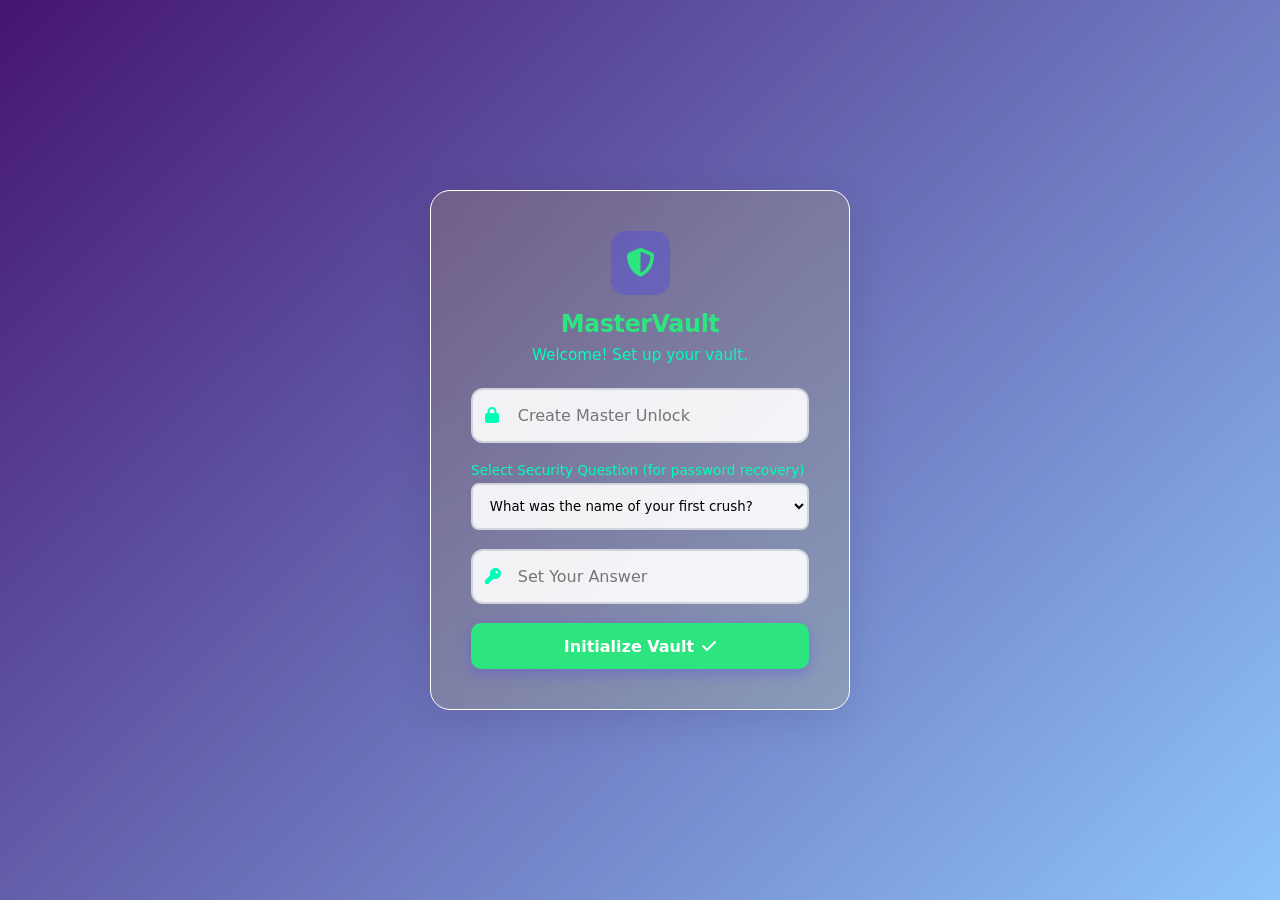
==== dashboard.html @ e8dbc221 "Add files via upload" ====
<!DOCTYPE html>
<html lang="en">
<head>
    <meta charset="UTF-8">
    <meta name="viewport" content="width=device-width, initial-scale=1.0">
    <title>Dashboard - MasterVault</title>
    <link rel="stylesheet" href="style.css">
    <link rel="stylesheet" href="https://cdnjs.cloudflare.com/ajax/libs/font-awesome/6.4.0/css/all.min.css">
</head>
<body>
    <nav class="navbar">
        <div class="logo">
            <i class="fa-solid fa-shield-halved"></i>
            <h2>MasterVault</h2>
        </div>
        <div class="nav-actions">
            <div class="search-bar">
                <i class="fa-solid fa-search"></i>
                <input type="text" id="search-input" placeholder="Search websites...">
            </div>
            <button id="theme-toggle" class="icon-btn" title="Toggle Dark Mode"><i class="fa-solid fa-moon"></i></button>
            <button id="logout-btn" class="btn danger-btn"><i class="fa-solid fa-right-from-bracket"></i> Logout</button>
        </div>
    </nav>

    <main class="dashboard-container">
        <section class="form-section card">
            <h3><i class="fa-solid fa-plus"></i> Add New Password</h3>
            <form id="password-form">
                <input type="hidden" id="edit-id">
                <div class="input-group">
                    <input type="text" id="site-name" placeholder="Website Name (e.g., LinkedIn)" required>
                </div>
                <div class="input-group">
                    <input type="text" id="username" placeholder="Username or Email" required>
                </div>
                <div class="input-group">
                    <input type="password" id="site-password" placeholder="Password" required>
                    <button type="button" class="toggle-password icon-btn"><i class="fa-solid fa-eye"></i></button>
                </div>
                <div class="strength-meter">
                    <div id="strength-bar"></div>
                </div>
                <p id="strength-text" class="small-text"></p>
                <button type="submit" class="btn primary-btn" id="save-btn">Save Password</button>
            </form>
        </section>

        <section class="passwords-section">
            <h3><i class="fa-solid fa-vault"></i> Saved Passwords</h3>
            <div id="passwords-grid" class="grid-container">
                </div>
        </section>
    </main>
    <script src="script.js"></script>
</body>
</html>
---- style.css ----
/* --- Premium Variables & Theming --- */
:root {
    /* Light Mode: Soft Tech Gradient */
    --bg-gradient: linear-gradient(135deg, #451571 0%, #8ec5fc 100%);
    --card-bg: rgba(219, 207, 71, 0.171);
    --card-border: rgb(255, 255, 255);
    --text-color: #000000;
    --text-muted: #00ffb7;
    --primary-color: #2ce57f;
    --primary-hover: #4338ca;
    --primary-glow: rgba(79, 70, 229, 0.4);
    --danger-color: #ef4444;
    --danger-hover: #dc2626;
    --input-bg: rgba(255, 255, 255, 0.9);
    --input-border: #d1d5db;
    --transition: all 0.3s cubic-bezier(0.4, 0, 0.2, 1);
}

.dark-mode {
    /* Dark Mode: Deep Sleek Gradient */
    --bg-gradient: linear-gradient(135deg, #0f2027 0%, #203a43 50%, #2c5364 100%);
    --card-bg: rgba(30, 41, 59, 0.75);
    --card-border: rgba(255, 255, 255, 0.1);
    --text-color: #f8fafc;
    --text-muted: #94a3b8;
    --input-bg: rgba(15, 23, 42, 0.6);
    --input-border: #334155;
}

/* --- Global Styles --- */
* {
    box-sizing: border-box;
    margin: 0;
    padding: 0;
    font-family: 'Inter', 'Segoe UI', system-ui, sans-serif;
}

body {
    background: var(--bg-gradient);
    background-attachment: fixed;
    color: var(--text-color);
    transition: var(--transition);
    min-height: 100vh;
}

/* --- Typography --- */
h2, h3 { font-weight: 700; letter-spacing: -0.5px; }
.subtitle { color: var(--text-muted); font-size: 0.95rem; margin-bottom: 1.5rem; }
.small-text { font-size: 0.85rem; color: var(--text-muted); margin-top: 5px; }

/* --- Glassmorphism Cards --- */
.card {
    background: var(--card-bg);
    backdrop-filter: blur(16px);
    -webkit-backdrop-filter: blur(16px);
    padding: 2.5rem;
    border-radius: 20px;
    box-shadow: 0 10px 40px rgba(0, 0, 0, 0.1);
    border: 1px solid var(--card-border);
    transition: var(--transition);
}

/* --- Buttons --- */
.btn {
    padding: 0.85rem 1.5rem;
    border: none;
    border-radius: 10px;
    cursor: pointer;
    font-weight: 600;
    font-size: 1rem;
    transition: var(--transition);
    display: inline-flex;
    align-items: center;
    justify-content: center;
    gap: 8px;
}

.primary-btn {
    background: var(--primary-color);
    color: white;
    width: 100%;
    box-shadow: 0 4px 15px var(--primary-glow);
}

.primary-btn:hover {
    background: var(--primary-hover);
    transform: translateY(-2px);
    box-shadow: 0 6px 20px var(--primary-glow);
}

.danger-btn { background: var(--danger-color); color: white; }
.danger-btn:hover { background: var(--danger-hover); transform: translateY(-2px); }

.icon-btn {
    background: transparent;
    border: none;
    color: var(--text-muted);
    cursor: pointer;
    font-size: 1.2rem;
    transition: var(--transition);
    padding: 8px;
    border-radius: 50%;
}

.icon-btn:hover {
    color: var(--primary-color);
    background: rgba(128, 128, 128, 0.1);
}

/* --- Inputs & Forms --- */
.input-group {
    position: relative;
    margin-bottom: 1.2rem;
    display: flex;
    align-items: center;
}

.input-icon {
    position: absolute;
    left: 14px;
    color: var(--text-muted);
    transition: var(--transition);
}

input[type="text"], input[type="password"] {
    width: 100%;
    padding: 1rem 1rem 1rem 2.8rem;
    border: 2px solid var(--input-border);
    border-radius: 12px;
    background: var(--input-bg);
    color: var(--text-color);
    font-size: 1rem;
    transition: var(--transition);
}

input:focus {
    outline: none;
    border-color: var(--primary-color);
    box-shadow: 0 0 0 4px var(--primary-glow);
}

.input-group:focus-within .input-icon { color: var(--primary-color); }

.toggle-password {
    position: absolute;
    right: 8px;
}

/* --- Login Specifics --- */
.login-container {
    height: 100vh;
    display: flex;
    justify-content: center;
    align-items: center;
    padding: 1rem;
}

.login-card { width: 100%; max-width: 420px; text-align: center; }

.logo { display: flex; flex-direction: column; align-items: center; gap: 10px; margin-bottom: 0.5rem; color: var(--primary-color); }
.logo-icon-bg { background: var(--primary-glow); padding: 15px; border-radius: 15px; font-size: 1.8rem; margin-bottom: 5px;}

/* Keep the rest of your dashboard and grid layouts from the previous version, they will automatically inherit this new glass design! */

/* --- New Utility Classes for Password Recovery --- */
.hidden {
    display: none !important;
}

.text-link {
    background: none;
    border: none;
    color: var(--primary-color);
    cursor: pointer;
    font-size: 0.9rem;
    font-weight: 600;
    margin-top: 1rem;
    transition: var(--transition);
}

.text-link:hover {
    color: var(--primary-hover);
    text-decoration: underline;
}

.security-group {
    text-align: left;
    margin-bottom: 1.2rem;
}

.security-group label {
    font-size: 0.85rem;
    color: var(--text-muted);
    margin-bottom: 5px;
    display: block;
}
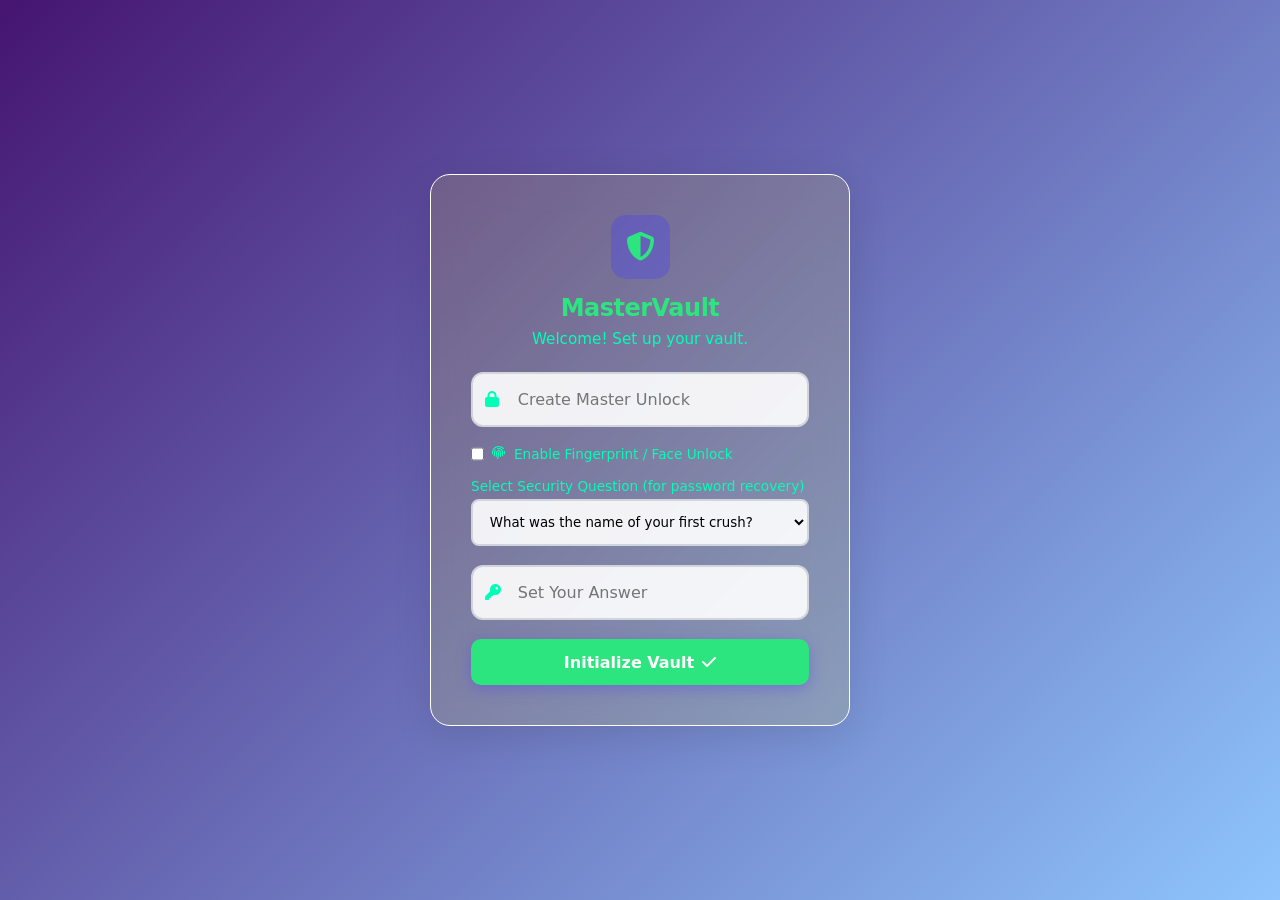
==== commit 10bb7cd7: "Add password generation button to dashboard Added a button to generate secure passwords in the passw" ====
--- a/dashboard.html
+++ b/dashboard.html
@@ -18,6 +18,7 @@
                 <i class="fa-solid fa-search"></i>
                 <input type="text" id="search-input" placeholder="Search websites...">
             </div>
+            <button id="export-btn" class="icon-btn" title="Export Vault Backup"><i class="fa-solid fa-file-export"></i></button>
             <button id="theme-toggle" class="icon-btn" title="Toggle Dark Mode"><i class="fa-solid fa-moon"></i></button>
             <button id="logout-btn" class="btn danger-btn"><i class="fa-solid fa-right-from-bracket"></i> Logout</button>
         </div>
@@ -36,6 +37,7 @@
                 </div>
                 <div class="input-group">
                     <input type="password" id="site-password" placeholder="Password" required>
+                    <button type="button" id="generate-btn" class="icon-btn" title="Generate Secure Password" style="position: absolute; right: 40px;"><i class="fa-solid fa-wand-magic-sparkles"></i></button>
                     <button type="button" class="toggle-password icon-btn"><i class="fa-solid fa-eye"></i></button>
                 </div>
                 <div class="strength-meter">
@@ -54,4 +56,4 @@
     </main>
     <script src="script.js"></script>
 </body>
-</html>+</html>
--- a/style.css
+++ b/style.css
@@ -193,4 +193,27 @@
     color: var(--text-muted);
     margin-bottom: 5px;
     display: block;
-}+}
+
+/* --- NEW: Biometric Button Styling --- */
+.secondary-btn {
+    background: transparent;
+    color: var(--text-color);
+    border: 2px solid var(--primary-color);
+    box-shadow: none;
+    transition: var(--transition);
+}
+
+.secondary-btn:hover {
+    background: rgba(44, 229, 127, 0.1); /* Matches your custom green */
+    transform: translateY(-2px);
+    border-color: var(--primary-hover);
+}
+
+/* --- Checkbox Styling --- */
+input[type="checkbox"] {
+    accent-color: var(--primary-color);
+    width: 16px;
+    height: 16px;
+    cursor: pointer;
+}
